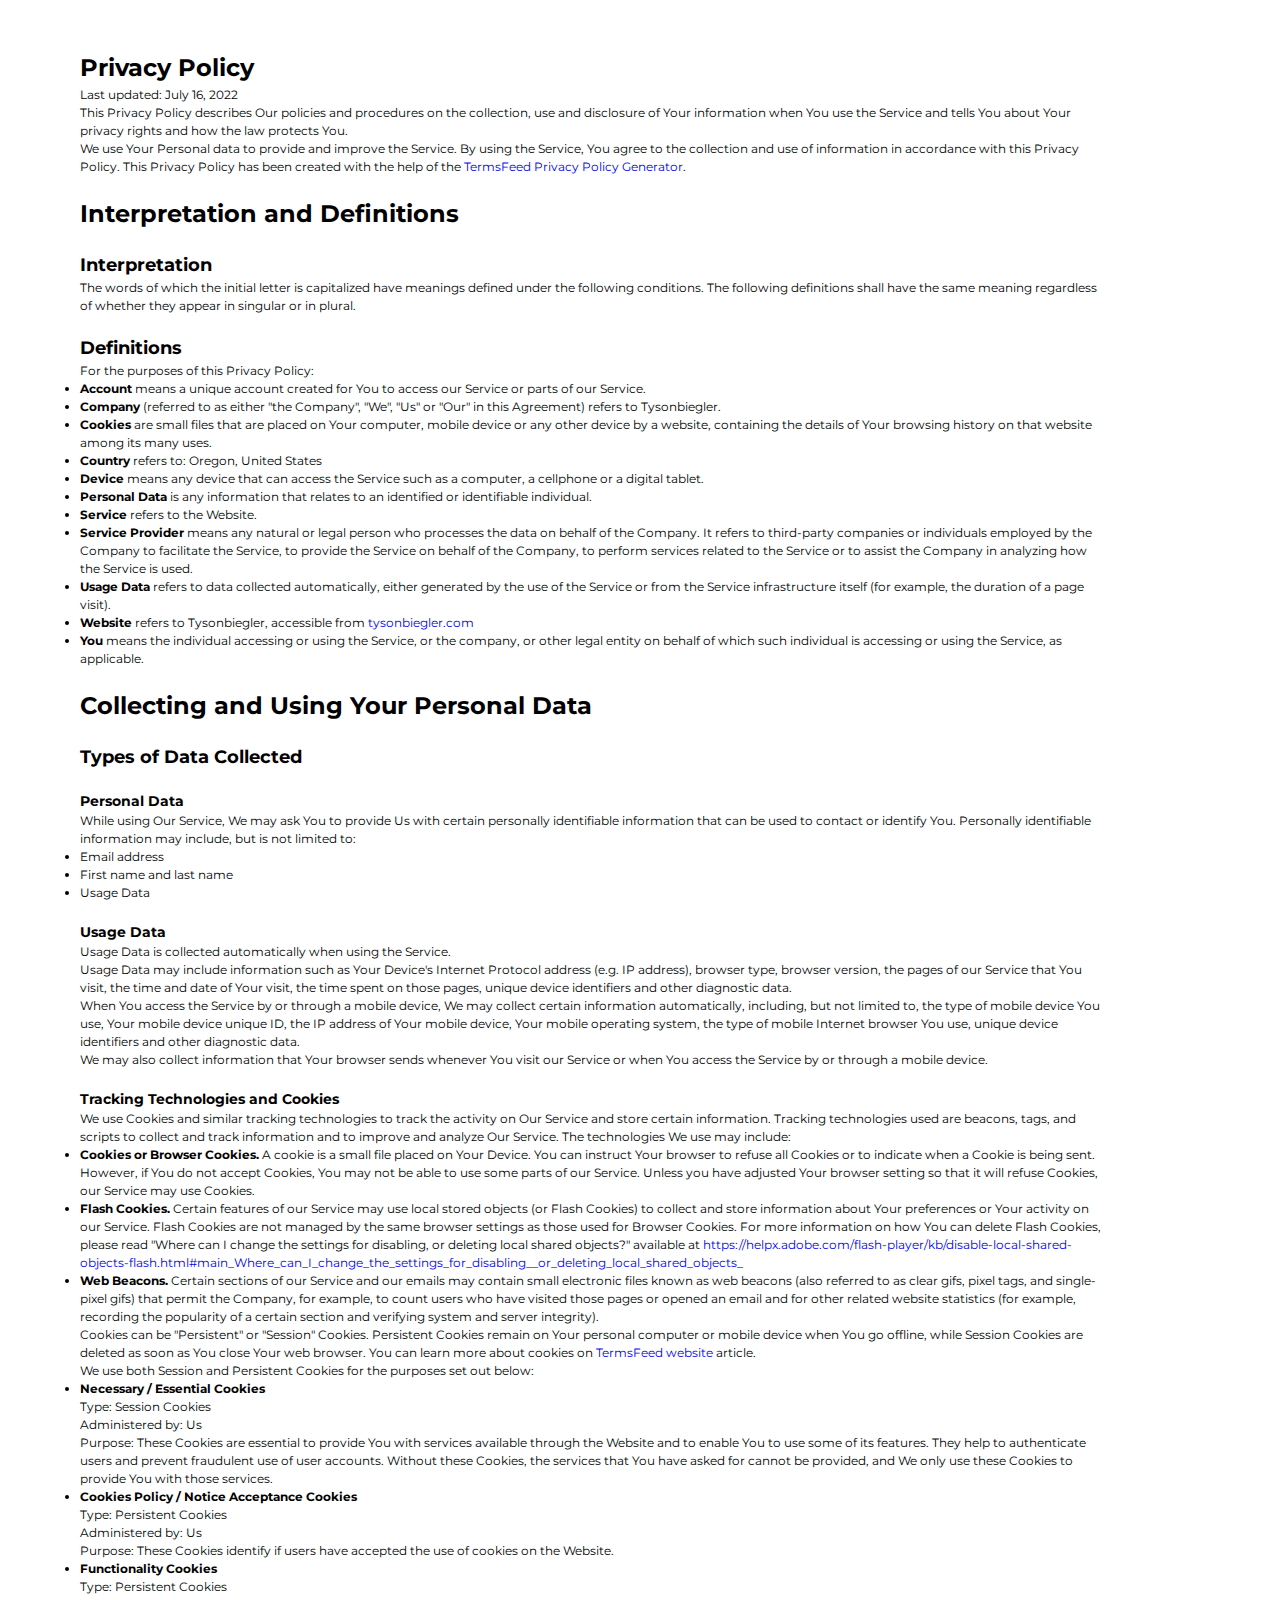
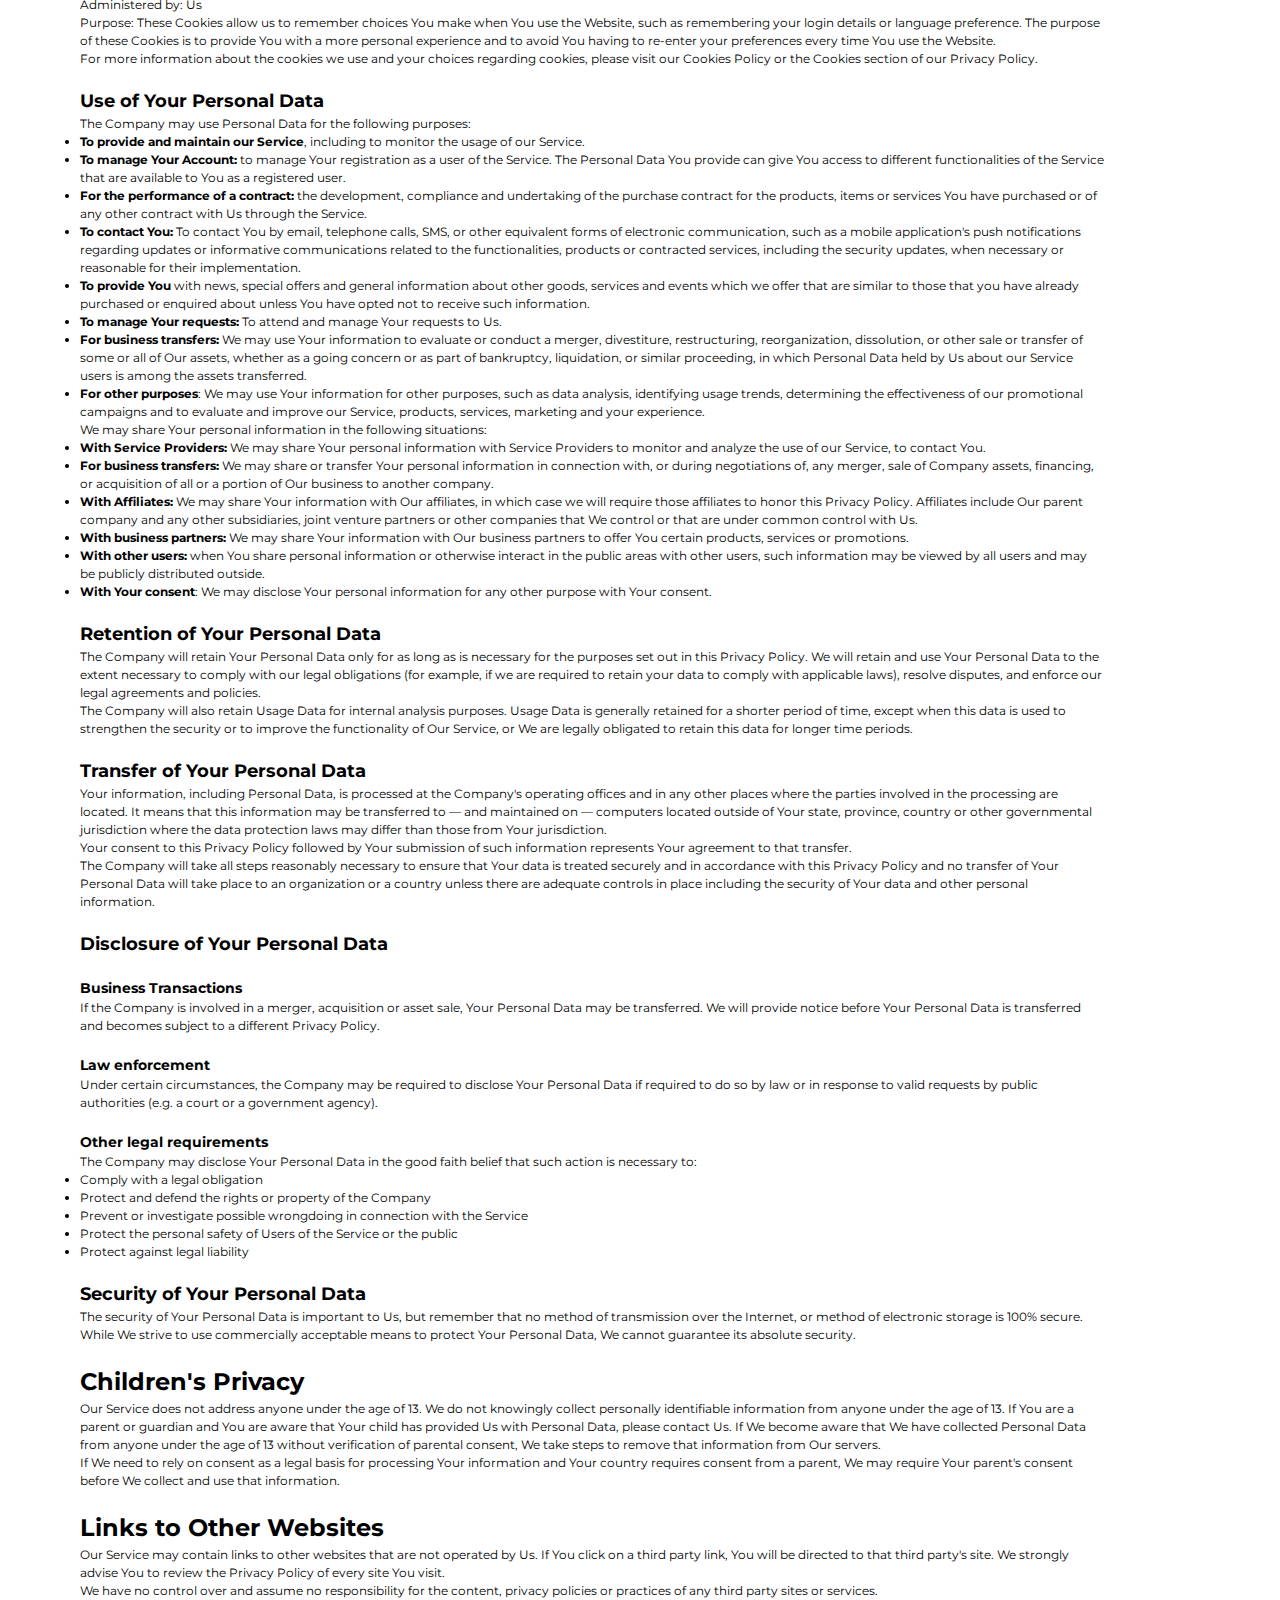
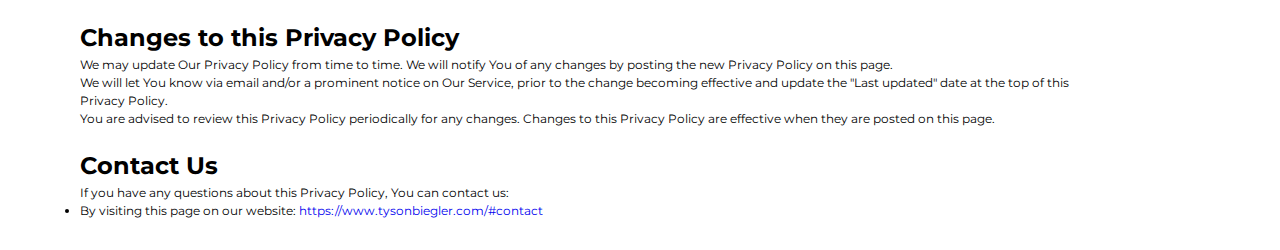
==== privacy-policy.html @ 94505352 "added more portfolio items, and fixed pricacy policy" ====
<!DOCTYPE html>
<html lang="en">
<head>
    <meta charset="UTF-8">
    <meta http-equiv="X-UA-Compatible" content="IE=edge">
    <meta name="viewport" content="width=device-width, initial-scale=1.0">
    <link rel="stylesheet" href="/css/privacy.css">
    <title>Tysonbiegler.com Privacy Policy</title>
    <h1>Privacy Policy</h1>
<p>Last updated: July 16, 2022</p>
<p>This Privacy Policy describes Our policies and procedures on the collection, use and disclosure of Your information when You use the Service and tells You about Your privacy rights and how the law protects You.</p>
<p>We use Your Personal data to provide and improve the Service. By using the Service, You agree to the collection and use of information in accordance with this Privacy Policy. This Privacy Policy has been created with the help of the <a href="https://www.termsfeed.com/privacy-policy-generator/" target="_blank">TermsFeed Privacy Policy Generator</a>.</p>
<h1>Interpretation and Definitions</h1>
<h2>Interpretation</h2>
<p>The words of which the initial letter is capitalized have meanings defined under the following conditions. The following definitions shall have the same meaning regardless of whether they appear in singular or in plural.</p>
<h2>Definitions</h2>
<p>For the purposes of this Privacy Policy:</p>
<ul>
<li>
<p><strong>Account</strong> means a unique account created for You to access our Service or parts of our Service.</p>
</li>
<li>
<p><strong>Company</strong> (referred to as either &quot;the Company&quot;, &quot;We&quot;, &quot;Us&quot; or &quot;Our&quot; in this Agreement) refers to Tysonbiegler.</p>
</li>
<li>
<p><strong>Cookies</strong> are small files that are placed on Your computer, mobile device or any other device by a website, containing the details of Your browsing history on that website among its many uses.</p>
</li>
<li>
<p><strong>Country</strong> refers to: Oregon,  United States</p>
</li>
<li>
<p><strong>Device</strong> means any device that can access the Service such as a computer, a cellphone or a digital tablet.</p>
</li>
<li>
<p><strong>Personal Data</strong> is any information that relates to an identified or identifiable individual.</p>
</li>
<li>
<p><strong>Service</strong> refers to the Website.</p>
</li>
<li>
<p><strong>Service Provider</strong> means any natural or legal person who processes the data on behalf of the Company. It refers to third-party companies or individuals employed by the Company to facilitate the Service, to provide the Service on behalf of the Company, to perform services related to the Service or to assist the Company in analyzing how the Service is used.</p>
</li>
<li>
<p><strong>Usage Data</strong> refers to data collected automatically, either generated by the use of the Service or from the Service infrastructure itself (for example, the duration of a page visit).</p>
</li>
<li>
<p><strong>Website</strong> refers to Tysonbiegler, accessible from <a href="tysonbiegler.com" rel="external nofollow noopener" target="_blank">tysonbiegler.com</a></p>
</li>
<li>
<p><strong>You</strong> means the individual accessing or using the Service, or the company, or other legal entity on behalf of which such individual is accessing or using the Service, as applicable.</p>
</li>
</ul>
<h1>Collecting and Using Your Personal Data</h1>
<h2>Types of Data Collected</h2>
<h3>Personal Data</h3>
<p>While using Our Service, We may ask You to provide Us with certain personally identifiable information that can be used to contact or identify You. Personally identifiable information may include, but is not limited to:</p>
<ul>
<li>
<p>Email address</p>
</li>
<li>
<p>First name and last name</p>
</li>
<li>
<p>Usage Data</p>
</li>
</ul>
<h3>Usage Data</h3>
<p>Usage Data is collected automatically when using the Service.</p>
<p>Usage Data may include information such as Your Device's Internet Protocol address (e.g. IP address), browser type, browser version, the pages of our Service that You visit, the time and date of Your visit, the time spent on those pages, unique device identifiers and other diagnostic data.</p>
<p>When You access the Service by or through a mobile device, We may collect certain information automatically, including, but not limited to, the type of mobile device You use, Your mobile device unique ID, the IP address of Your mobile device, Your mobile operating system, the type of mobile Internet browser You use, unique device identifiers and other diagnostic data.</p>
<p>We may also collect information that Your browser sends whenever You visit our Service or when You access the Service by or through a mobile device.</p>
<h3>Tracking Technologies and Cookies</h3>
<p>We use Cookies and similar tracking technologies to track the activity on Our Service and store certain information. Tracking technologies used are beacons, tags, and scripts to collect and track information and to improve and analyze Our Service. The technologies We use may include:</p>
<ul>
<li><strong>Cookies or Browser Cookies.</strong> A cookie is a small file placed on Your Device. You can instruct Your browser to refuse all Cookies or to indicate when a Cookie is being sent. However, if You do not accept Cookies, You may not be able to use some parts of our Service. Unless you have adjusted Your browser setting so that it will refuse Cookies, our Service may use Cookies.</li>
<li><strong>Flash Cookies.</strong> Certain features of our Service may use local stored objects (or Flash Cookies) to collect and store information about Your preferences or Your activity on our Service. Flash Cookies are not managed by the same browser settings as those used for Browser Cookies. For more information on how You can delete Flash Cookies, please read &quot;Where can I change the settings for disabling, or deleting local shared objects?&quot; available at <a href="https://helpx.adobe.com/flash-player/kb/disable-local-shared-objects-flash.html#main_Where_can_I_change_the_settings_for_disabling__or_deleting_local_shared_objects_" rel="external nofollow noopener" target="_blank">https://helpx.adobe.com/flash-player/kb/disable-local-shared-objects-flash.html#main_Where_can_I_change_the_settings_for_disabling__or_deleting_local_shared_objects_</a></li>
<li><strong>Web Beacons.</strong> Certain sections of our Service and our emails may contain small electronic files known as web beacons (also referred to as clear gifs, pixel tags, and single-pixel gifs) that permit the Company, for example, to count users who have visited those pages or opened an email and for other related website statistics (for example, recording the popularity of a certain section and verifying system and server integrity).</li>
</ul>
<p>Cookies can be &quot;Persistent&quot; or &quot;Session&quot; Cookies. Persistent Cookies remain on Your personal computer or mobile device when You go offline, while Session Cookies are deleted as soon as You close Your web browser. You can learn more about cookies on <a href="https://www.termsfeed.com/blog/cookies/#What_Are_Cookies" target="_blank">TermsFeed website</a> article.</p>
<p>We use both Session and Persistent Cookies for the purposes set out below:</p>
<ul>
<li>
<p><strong>Necessary / Essential Cookies</strong></p>
<p>Type: Session Cookies</p>
<p>Administered by: Us</p>
<p>Purpose: These Cookies are essential to provide You with services available through the Website and to enable You to use some of its features. They help to authenticate users and prevent fraudulent use of user accounts. Without these Cookies, the services that You have asked for cannot be provided, and We only use these Cookies to provide You with those services.</p>
</li>
<li>
<p><strong>Cookies Policy / Notice Acceptance Cookies</strong></p>
<p>Type: Persistent Cookies</p>
<p>Administered by: Us</p>
<p>Purpose: These Cookies identify if users have accepted the use of cookies on the Website.</p>
</li>
<li>
<p><strong>Functionality Cookies</strong></p>
<p>Type: Persistent Cookies</p>
<p>Administered by: Us</p>
<p>Purpose: These Cookies allow us to remember choices You make when You use the Website, such as remembering your login details or language preference. The purpose of these Cookies is to provide You with a more personal experience and to avoid You having to re-enter your preferences every time You use the Website.</p>
</li>
</ul>
<p>For more information about the cookies we use and your choices regarding cookies, please visit our Cookies Policy or the Cookies section of our Privacy Policy.</p>
<h2>Use of Your Personal Data</h2>
<p>The Company may use Personal Data for the following purposes:</p>
<ul>
<li>
<p><strong>To provide and maintain our Service</strong>, including to monitor the usage of our Service.</p>
</li>
<li>
<p><strong>To manage Your Account:</strong> to manage Your registration as a user of the Service. The Personal Data You provide can give You access to different functionalities of the Service that are available to You as a registered user.</p>
</li>
<li>
<p><strong>For the performance of a contract:</strong> the development, compliance and undertaking of the purchase contract for the products, items or services You have purchased or of any other contract with Us through the Service.</p>
</li>
<li>
<p><strong>To contact You:</strong> To contact You by email, telephone calls, SMS, or other equivalent forms of electronic communication, such as a mobile application's push notifications regarding updates or informative communications related to the functionalities, products or contracted services, including the security updates, when necessary or reasonable for their implementation.</p>
</li>
<li>
<p><strong>To provide You</strong> with news, special offers and general information about other goods, services and events which we offer that are similar to those that you have already purchased or enquired about unless You have opted not to receive such information.</p>
</li>
<li>
<p><strong>To manage Your requests:</strong> To attend and manage Your requests to Us.</p>
</li>
<li>
<p><strong>For business transfers:</strong> We may use Your information to evaluate or conduct a merger, divestiture, restructuring, reorganization, dissolution, or other sale or transfer of some or all of Our assets, whether as a going concern or as part of bankruptcy, liquidation, or similar proceeding, in which Personal Data held by Us about our Service users is among the assets transferred.</p>
</li>
<li>
<p><strong>For other purposes</strong>: We may use Your information for other purposes, such as data analysis, identifying usage trends, determining the effectiveness of our promotional campaigns and to evaluate and improve our Service, products, services, marketing and your experience.</p>
</li>
</ul>
<p>We may share Your personal information in the following situations:</p>
<ul>
<li><strong>With Service Providers:</strong> We may share Your personal information with Service Providers to monitor and analyze the use of our Service,  to contact You.</li>
<li><strong>For business transfers:</strong> We may share or transfer Your personal information in connection with, or during negotiations of, any merger, sale of Company assets, financing, or acquisition of all or a portion of Our business to another company.</li>
<li><strong>With Affiliates:</strong> We may share Your information with Our affiliates, in which case we will require those affiliates to honor this Privacy Policy. Affiliates include Our parent company and any other subsidiaries, joint venture partners or other companies that We control or that are under common control with Us.</li>
<li><strong>With business partners:</strong> We may share Your information with Our business partners to offer You certain products, services or promotions.</li>
<li><strong>With other users:</strong> when You share personal information or otherwise interact in the public areas with other users, such information may be viewed by all users and may be publicly distributed outside.</li>
<li><strong>With Your consent</strong>: We may disclose Your personal information for any other purpose with Your consent.</li>
</ul>
<h2>Retention of Your Personal Data</h2>
<p>The Company will retain Your Personal Data only for as long as is necessary for the purposes set out in this Privacy Policy. We will retain and use Your Personal Data to the extent necessary to comply with our legal obligations (for example, if we are required to retain your data to comply with applicable laws), resolve disputes, and enforce our legal agreements and policies.</p>
<p>The Company will also retain Usage Data for internal analysis purposes. Usage Data is generally retained for a shorter period of time, except when this data is used to strengthen the security or to improve the functionality of Our Service, or We are legally obligated to retain this data for longer time periods.</p>
<h2>Transfer of Your Personal Data</h2>
<p>Your information, including Personal Data, is processed at the Company's operating offices and in any other places where the parties involved in the processing are located. It means that this information may be transferred to — and maintained on — computers located outside of Your state, province, country or other governmental jurisdiction where the data protection laws may differ than those from Your jurisdiction.</p>
<p>Your consent to this Privacy Policy followed by Your submission of such information represents Your agreement to that transfer.</p>
<p>The Company will take all steps reasonably necessary to ensure that Your data is treated securely and in accordance with this Privacy Policy and no transfer of Your Personal Data will take place to an organization or a country unless there are adequate controls in place including the security of Your data and other personal information.</p>
<h2>Disclosure of Your Personal Data</h2>
<h3>Business Transactions</h3>
<p>If the Company is involved in a merger, acquisition or asset sale, Your Personal Data may be transferred. We will provide notice before Your Personal Data is transferred and becomes subject to a different Privacy Policy.</p>
<h3>Law enforcement</h3>
<p>Under certain circumstances, the Company may be required to disclose Your Personal Data if required to do so by law or in response to valid requests by public authorities (e.g. a court or a government agency).</p>
<h3>Other legal requirements</h3>
<p>The Company may disclose Your Personal Data in the good faith belief that such action is necessary to:</p>
<ul>
<li>Comply with a legal obligation</li>
<li>Protect and defend the rights or property of the Company</li>
<li>Prevent or investigate possible wrongdoing in connection with the Service</li>
<li>Protect the personal safety of Users of the Service or the public</li>
<li>Protect against legal liability</li>
</ul>
<h2>Security of Your Personal Data</h2>
<p>The security of Your Personal Data is important to Us, but remember that no method of transmission over the Internet, or method of electronic storage is 100% secure. While We strive to use commercially acceptable means to protect Your Personal Data, We cannot guarantee its absolute security.</p>
<h1>Children's Privacy</h1>
<p>Our Service does not address anyone under the age of 13. We do not knowingly collect personally identifiable information from anyone under the age of 13. If You are a parent or guardian and You are aware that Your child has provided Us with Personal Data, please contact Us. If We become aware that We have collected Personal Data from anyone under the age of 13 without verification of parental consent, We take steps to remove that information from Our servers.</p>
<p>If We need to rely on consent as a legal basis for processing Your information and Your country requires consent from a parent, We may require Your parent's consent before We collect and use that information.</p>
<h1>Links to Other Websites</h1>
<p>Our Service may contain links to other websites that are not operated by Us. If You click on a third party link, You will be directed to that third party's site. We strongly advise You to review the Privacy Policy of every site You visit.</p>
<p>We have no control over and assume no responsibility for the content, privacy policies or practices of any third party sites or services.</p>
<h1>Changes to this Privacy Policy</h1>
<p>We may update Our Privacy Policy from time to time. We will notify You of any changes by posting the new Privacy Policy on this page.</p>
<p>We will let You know via email and/or a prominent notice on Our Service, prior to the change becoming effective and update the &quot;Last updated&quot; date at the top of this Privacy Policy.</p>
<p>You are advised to review this Privacy Policy periodically for any changes. Changes to this Privacy Policy are effective when they are posted on this page.</p>
<h1>Contact Us</h1>
<p>If you have any questions about this Privacy Policy, You can contact us:</p>
<ul>
<li>By visiting this page on our website: <a href="https://www.tysonbiegler.com/#contact" rel="external nofollow noopener" target="_blank">https://www.tysonbiegler.com/#contact</a></li>
</ul>
</head>
<body>
    
</body>
</html>
---- css/privacy.css ----
/*Google fonts*/
@import url("https://fonts.googleapis.com/css?family=Montserrat:400,500,600,700&display=swap");
@import url("https://fonts.googleapis.com/css?family=Rubik:500,700,900&display=swap");
/* General Style */
body {
    display: flex;
    flex-wrap: wrap;
    width: 80vw;
    flex-direction: column;
    justify-content: center;
    line-height: 1.5;
    font-size: 12px;
    font-family: "Montserrat", sans-serif;
    margin: 30px 80px;
}

* {
    margin: 0;
    padding: 0;
    outline: 0;
    text-decoration: none;
    box-sizing: border-box;
}

::before,
::after {
    box-sizing: border-box;
}

h1, h2, h3, h4, h5, h6 {
    margin-top: 20px;
}
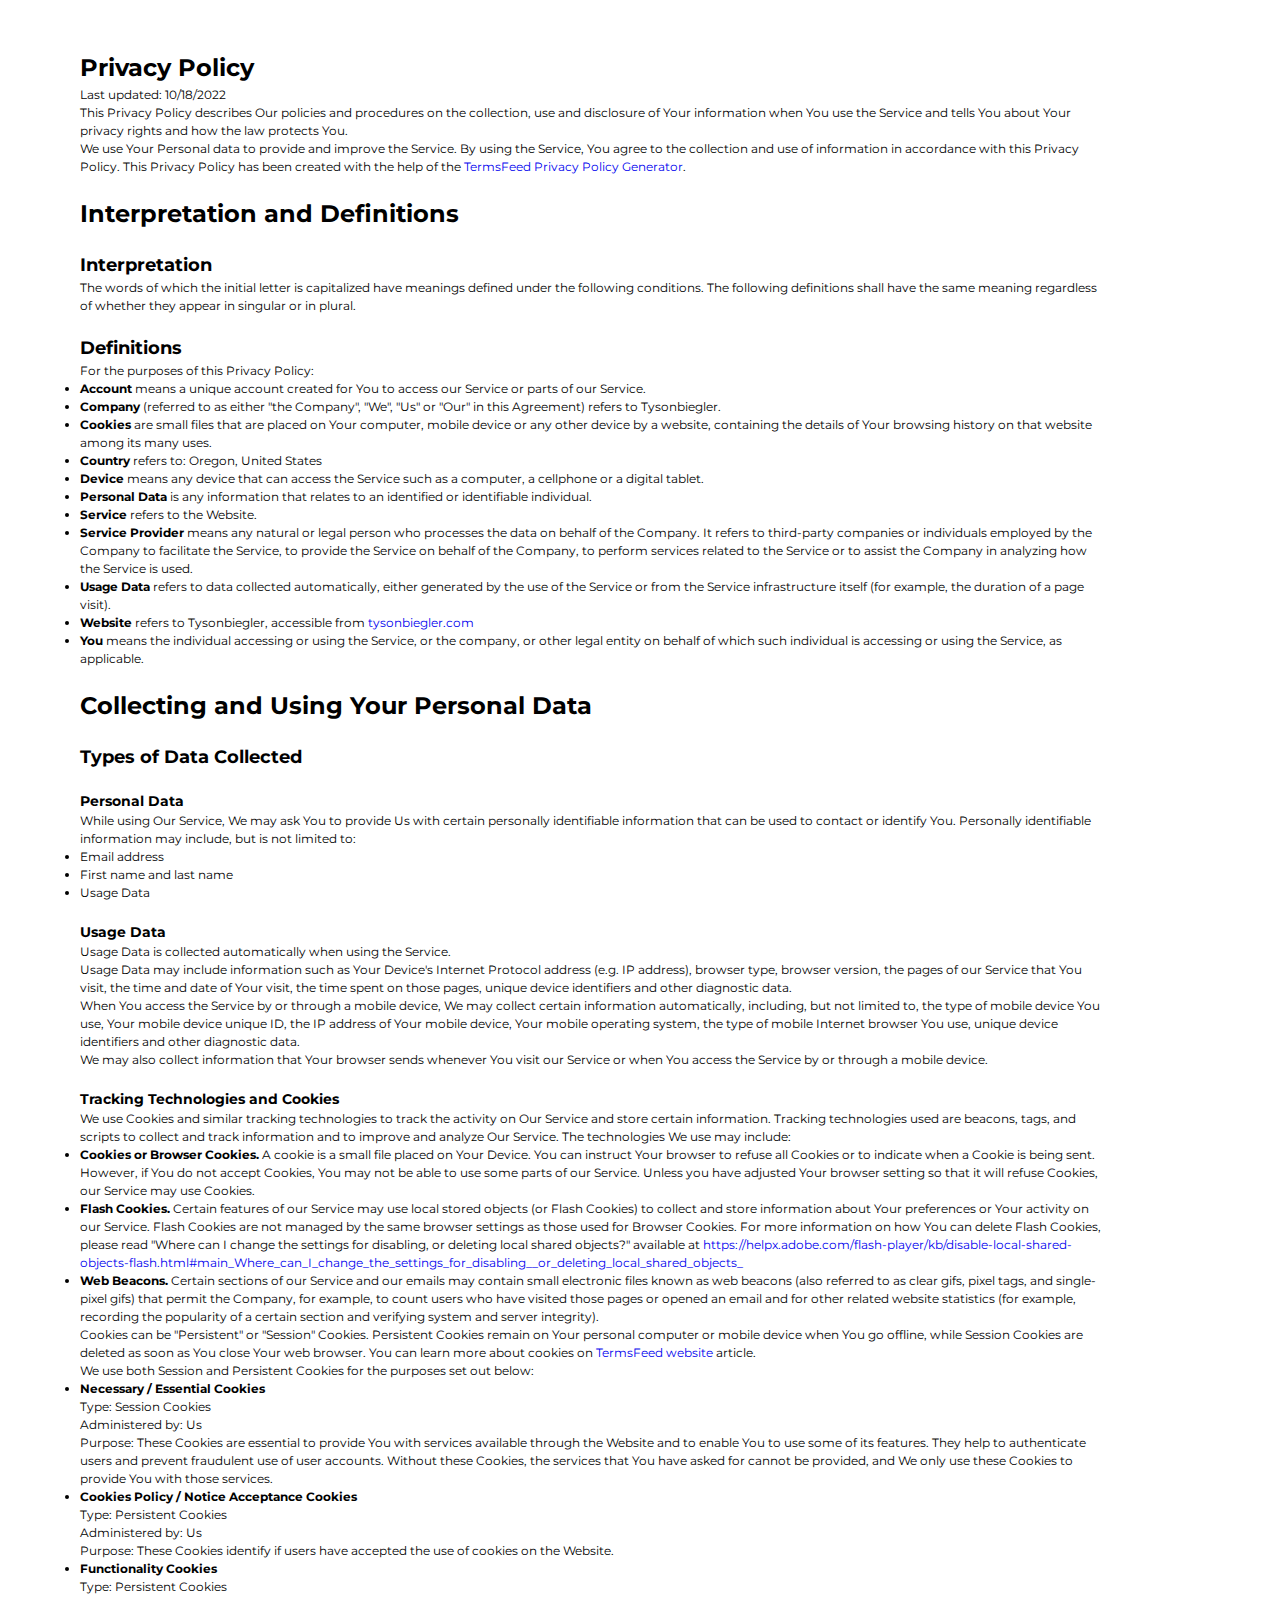
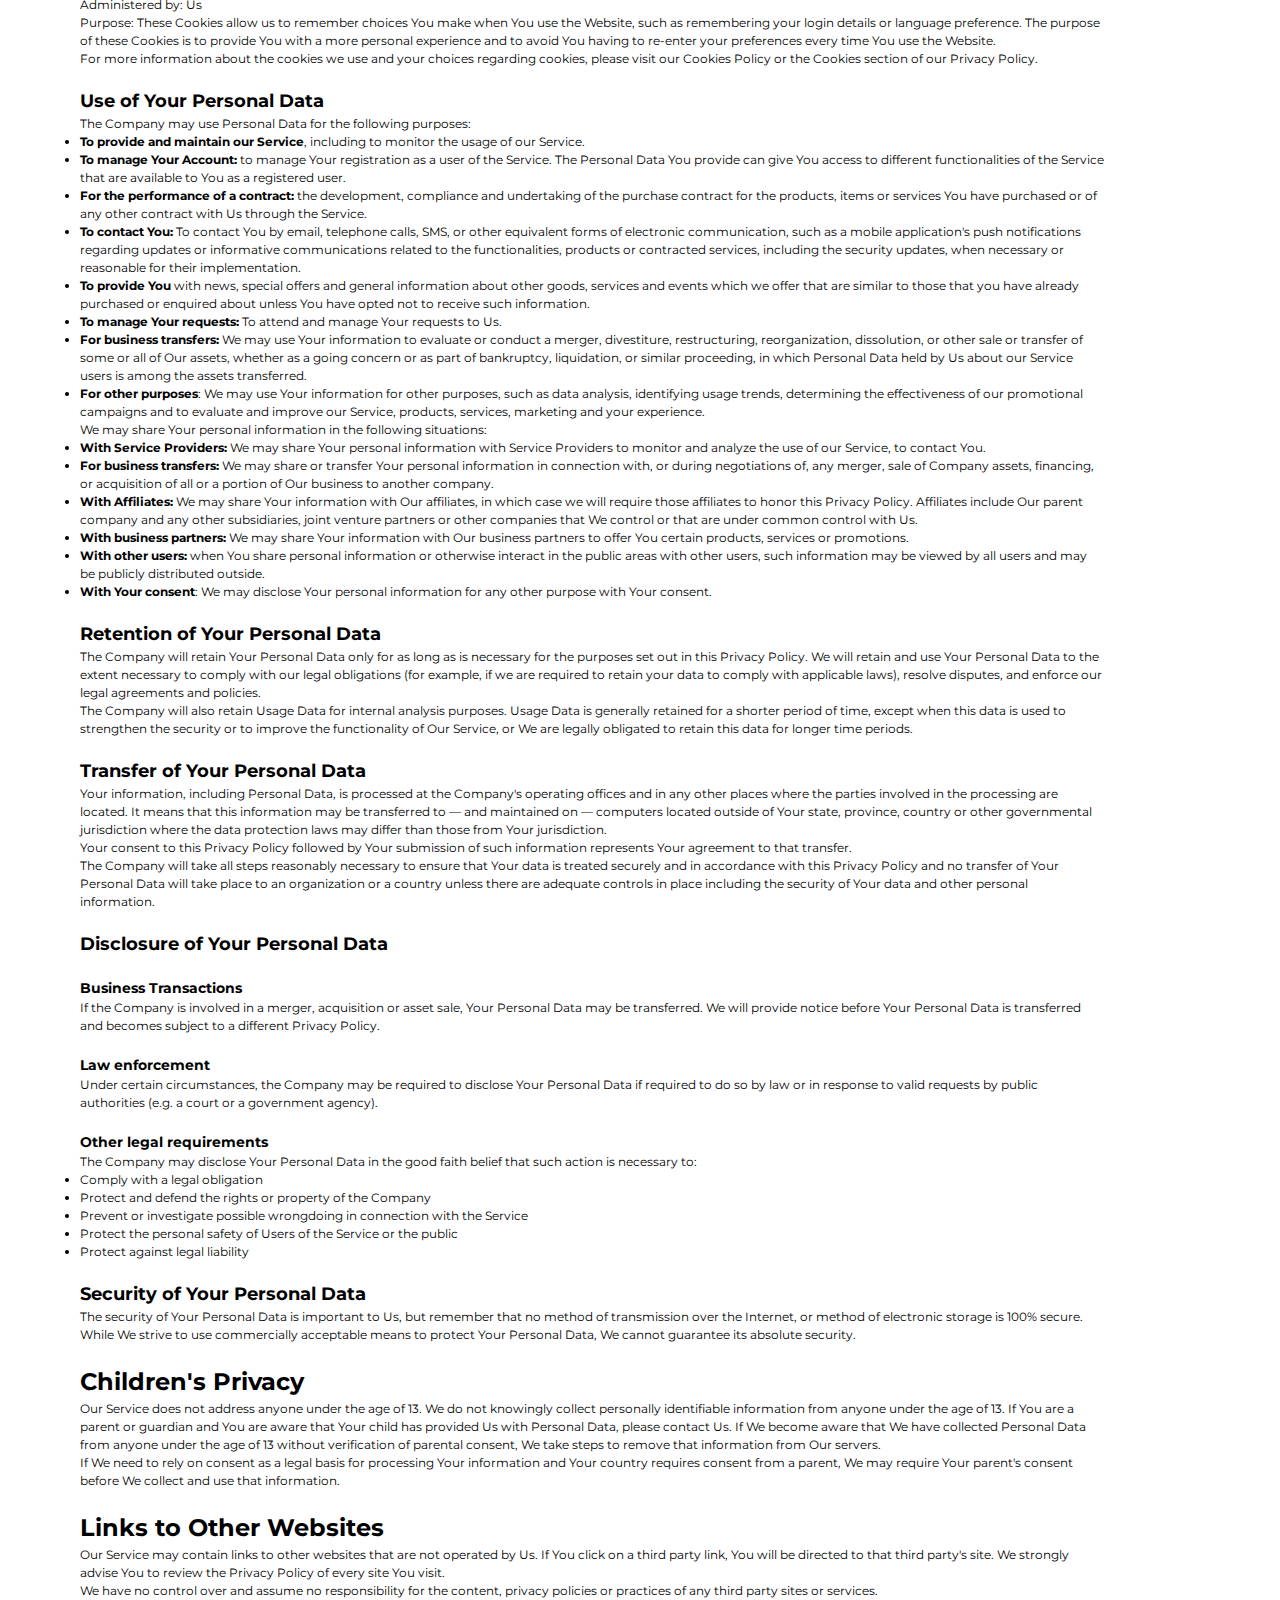
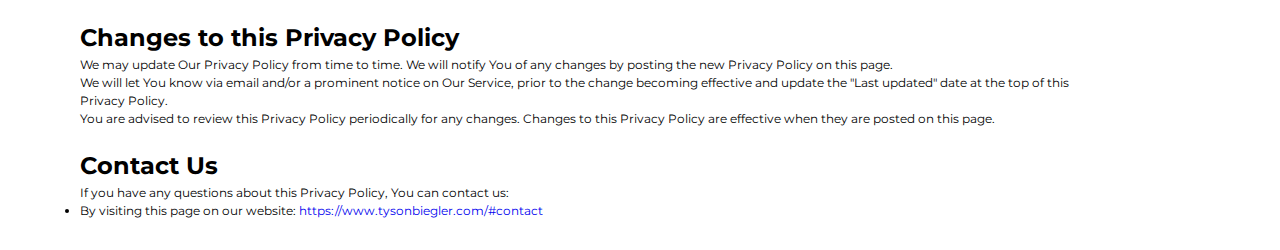
==== commit 949517f9: "." ====
--- a/privacy-policy.html
+++ b/privacy-policy.html
@@ -7,7 +7,7 @@
     <link rel="stylesheet" href="/css/privacy.css">
     <title>Tysonbiegler.com Privacy Policy</title>
     <h1>Privacy Policy</h1>
-<p>Last updated: July 16, 2022</p>
+<p>Last updated: 10/18/2022</p>
 <p>This Privacy Policy describes Our policies and procedures on the collection, use and disclosure of Your information when You use the Service and tells You about Your privacy rights and how the law protects You.</p>
 <p>We use Your Personal data to provide and improve the Service. By using the Service, You agree to the collection and use of information in accordance with this Privacy Policy. This Privacy Policy has been created with the help of the <a href="https://www.termsfeed.com/privacy-policy-generator/" target="_blank">TermsFeed Privacy Policy Generator</a>.</p>
 <h1>Interpretation and Definitions</h1>
